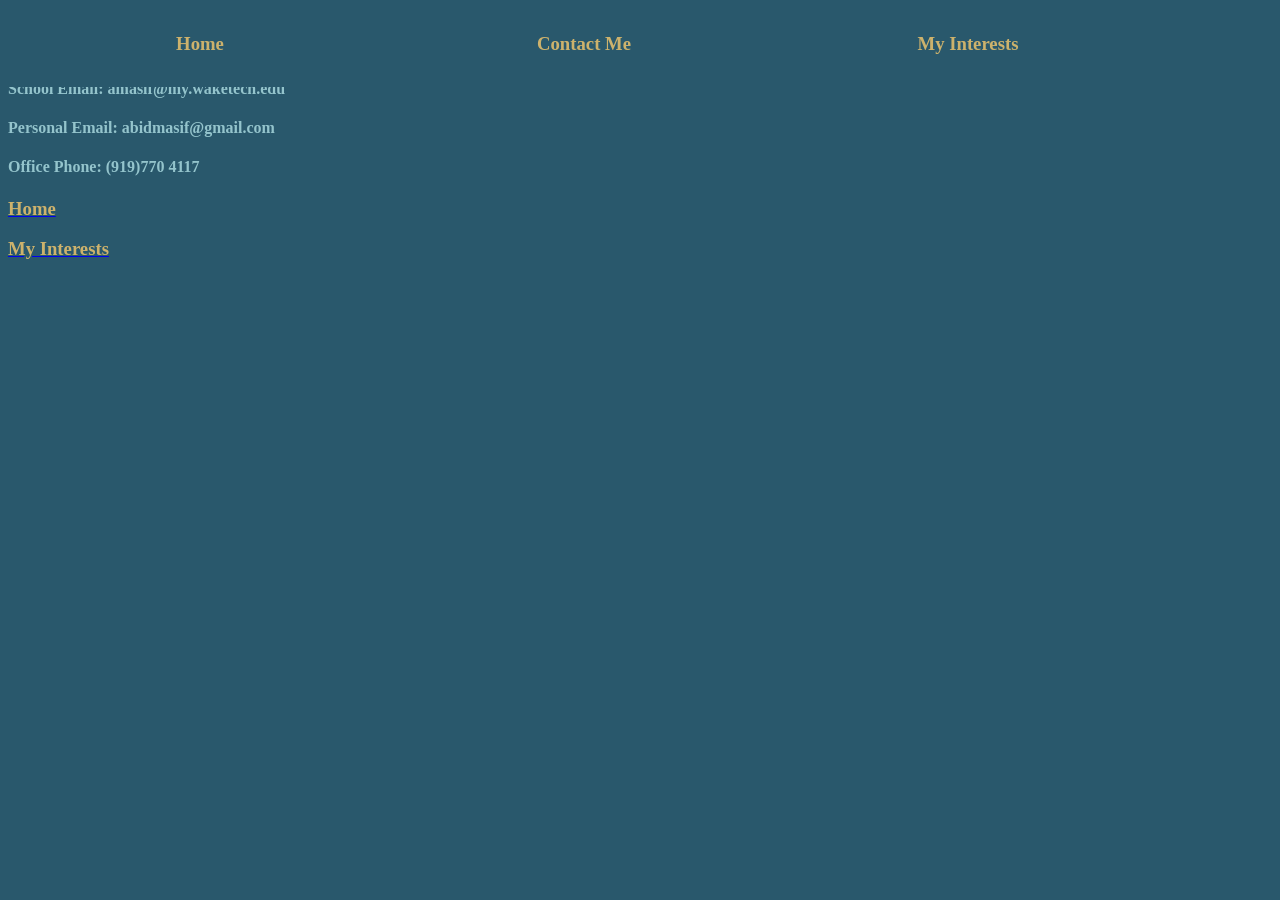
==== contact.html @ d6839494 "ahhh" ====
<!DOCTYPE html>
<html lang="en">
<head>
    <meta charset="UTF-8">
    <meta name="viewport" content="width=device-width, initial-scale=1.0">
    <title>Document</title>
    <link rel="stylesheet" href ="style.css">
</head>
<body>
    <section>
        <nav>
            <ul class="navigation">
                <li id="navlist"><a href="./index.html"><h3><strong>Home</strong></h3></a></li>
                <li id="navlist"><a href="./contact.html"><h3>Contact Me</h3></a></li>
                <li id="navlist"><a href="./interests.html"><h3>My Interests</h3></a></li>
            </ul>
        </nav>
    </section>

    <header>
        <h1 class="center">Contact Information</h1>
    </header>
    <p id="ContactInfo">
        <h4>
            School Email: amasif@my.waketech.edu
        </h4>
        <h4>
            Personal Email: abidmasif@gmail.com
        </h4>    
        <h4>
            Office Phone: (919)770 4117
        </h4>
    </p>
    <a href="./index.html">
        <h3><strong>Home</strong></h3>
    </a>
    <a href="./interests.html">
        <h3>My Interests</h3>
    </a>
</body>
</html>
---- style.css ----
/* Color palette:
Light Shade:#F9F8F8;
Light Accent:#BF8F7B;
Main Brand Color:#7B7B79;
Dark Accent: #858478;
Dark Shades: #2D3127

*/
*{
    font-family:'Poppins';
}
.center{
    text-align: center;
}
body{
background-color:#29586C
}

h1{
color:#81B589   
}
h2{
color:#66B0A8
}
h3{
color:#CDB26C
}
h4{
color:#94C4CC
}
p{
color:#BCC3A2
}
ul{
color:#F0E7C1
}
ol{
color:#C8B486
}
img {
    display: block;
    margin: 0 auto;
    width: 50%;
    border-radius: 70%;
}
.navigation {
width: 90%;
position: -webkit-sticky;
position: fixed;
top: 0;
display: flex;
flex-wrap: wrap;
list-style-type: none;
margin: 0;
padding: 0;
justify-content: space-evenly;
align-items: center;
background-color: #29586C;
}
#navlist {
flex: 1;
text-align: center;
}

#navlist a {
display: inline-block;
color:whitesmoke;
padding: 14px 16px;
text-decoration: none;
}
#navlist a:hover {
background-color: black;
}
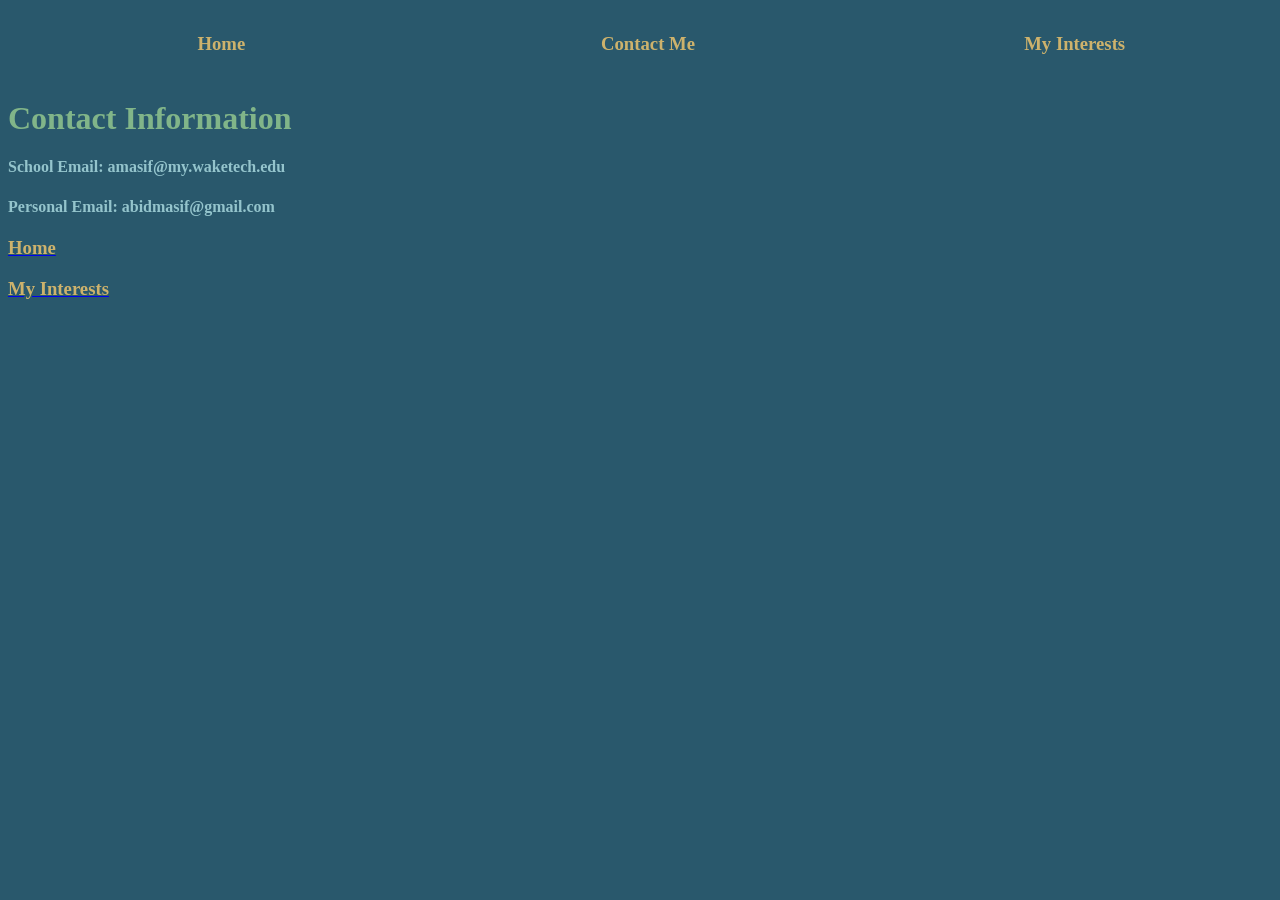
==== commit c6fddf39: "a" ====
--- a/contact.html
+++ b/contact.html
@@ -18,7 +18,7 @@
     </section>
 
     <header>
-        <h1 class="center">Contact Information</h1>
+        <h1 class="heads" class="center">Contact Information</h1>
     </header>
     <p id="ContactInfo">
         <h4>
@@ -27,9 +27,6 @@
         <h4>
             Personal Email: abidmasif@gmail.com
         </h4>    
-        <h4>
-            Office Phone: (919)770 4117
-        </h4>
     </p>
     <a href="./index.html">
         <h3><strong>Home</strong></h3>
--- a/style.css
+++ b/style.css
@@ -44,7 +44,7 @@
     border-radius: 70%;
 }
 .navigation {
-width: 90%;
+width: 100%;
 position: -webkit-sticky;
 position: fixed;
 top: 0;
@@ -71,4 +71,9 @@
 #navlist a:hover {
 background-color: black;
 }
-
+.heads{
+    margin-top: 100px;
+}
+@media screen {
+    
+}
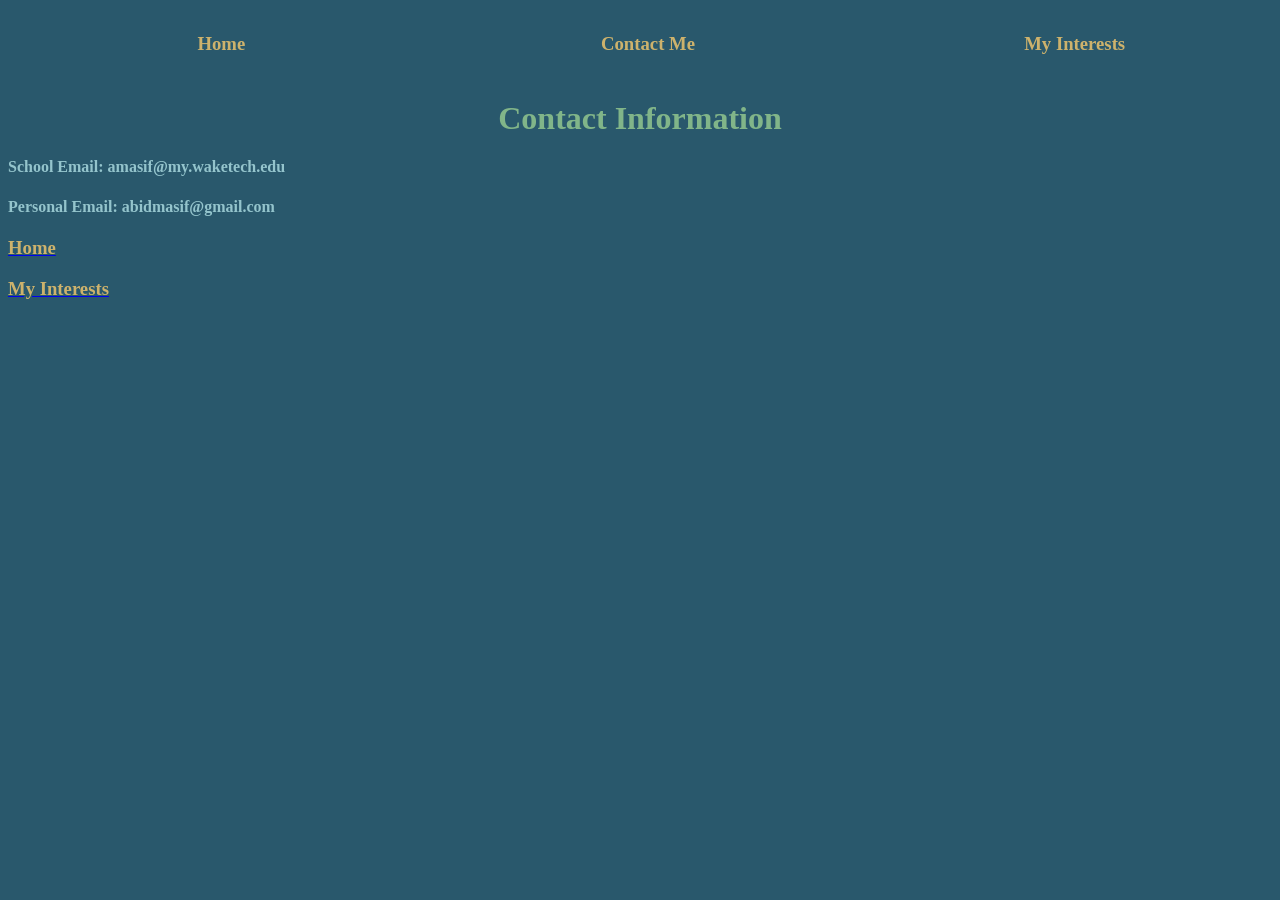
==== commit b1c7cf58: "aaa" ====
--- a/contact.html
+++ b/contact.html
@@ -18,7 +18,7 @@
     </section>
 
     <header>
-        <h1 class="heads" class="center">Contact Information</h1>
+        <h1 class="center">Contact Information</h1>
     </header>
     <p id="ContactInfo">
         <h4>
--- a/style.css
+++ b/style.css
@@ -71,7 +71,7 @@
 #navlist a:hover {
 background-color: black;
 }
-.heads{
+header{
     margin-top: 100px;
 }
 @media screen {
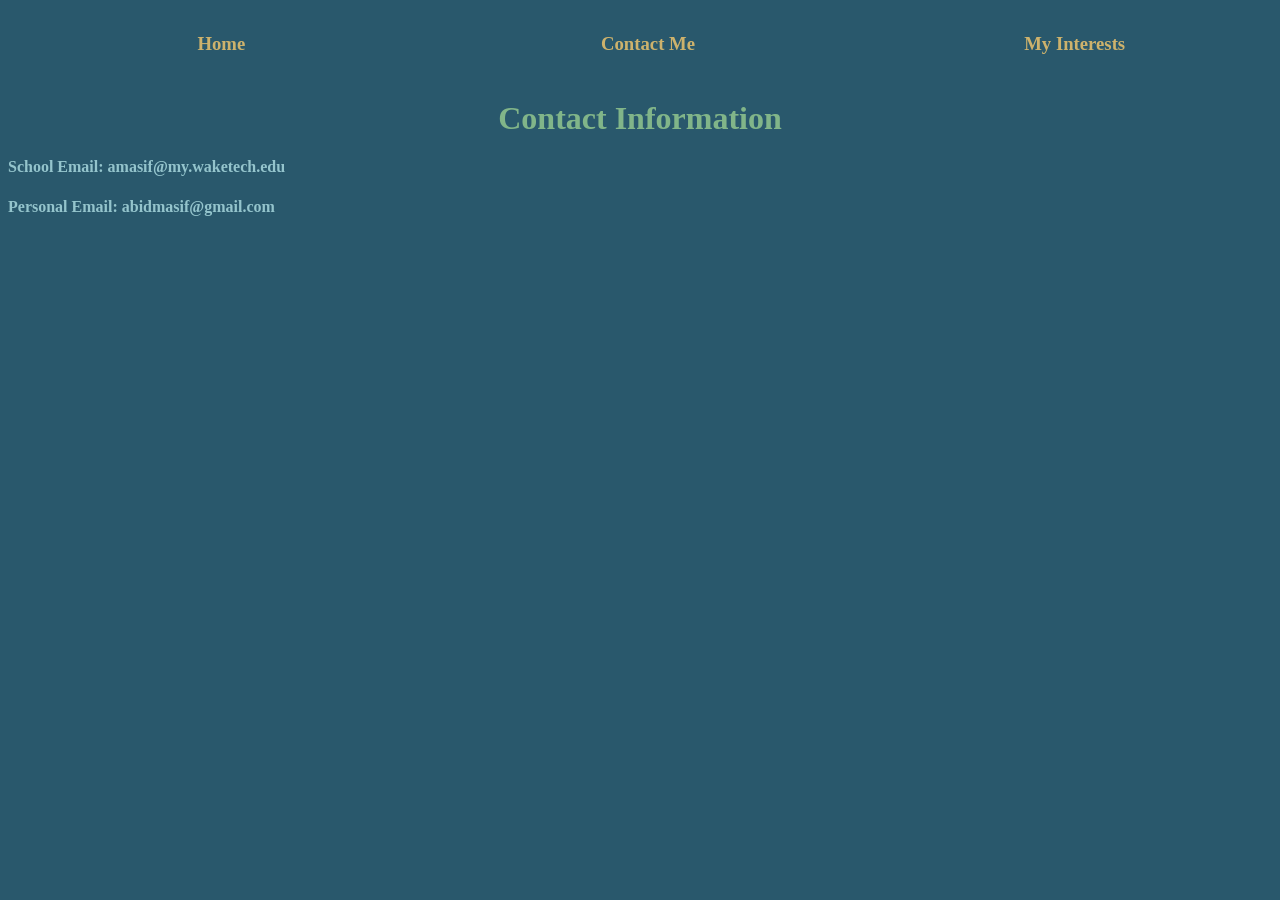
==== commit 7fffcaa8: "a" ====
--- a/contact.html
+++ b/contact.html
@@ -28,11 +28,6 @@
             Personal Email: abidmasif@gmail.com
         </h4>    
     </p>
-    <a href="./index.html">
-        <h3><strong>Home</strong></h3>
-    </a>
-    <a href="./interests.html">
-        <h3>My Interests</h3>
-    </a>
+
 </body>
 </html>
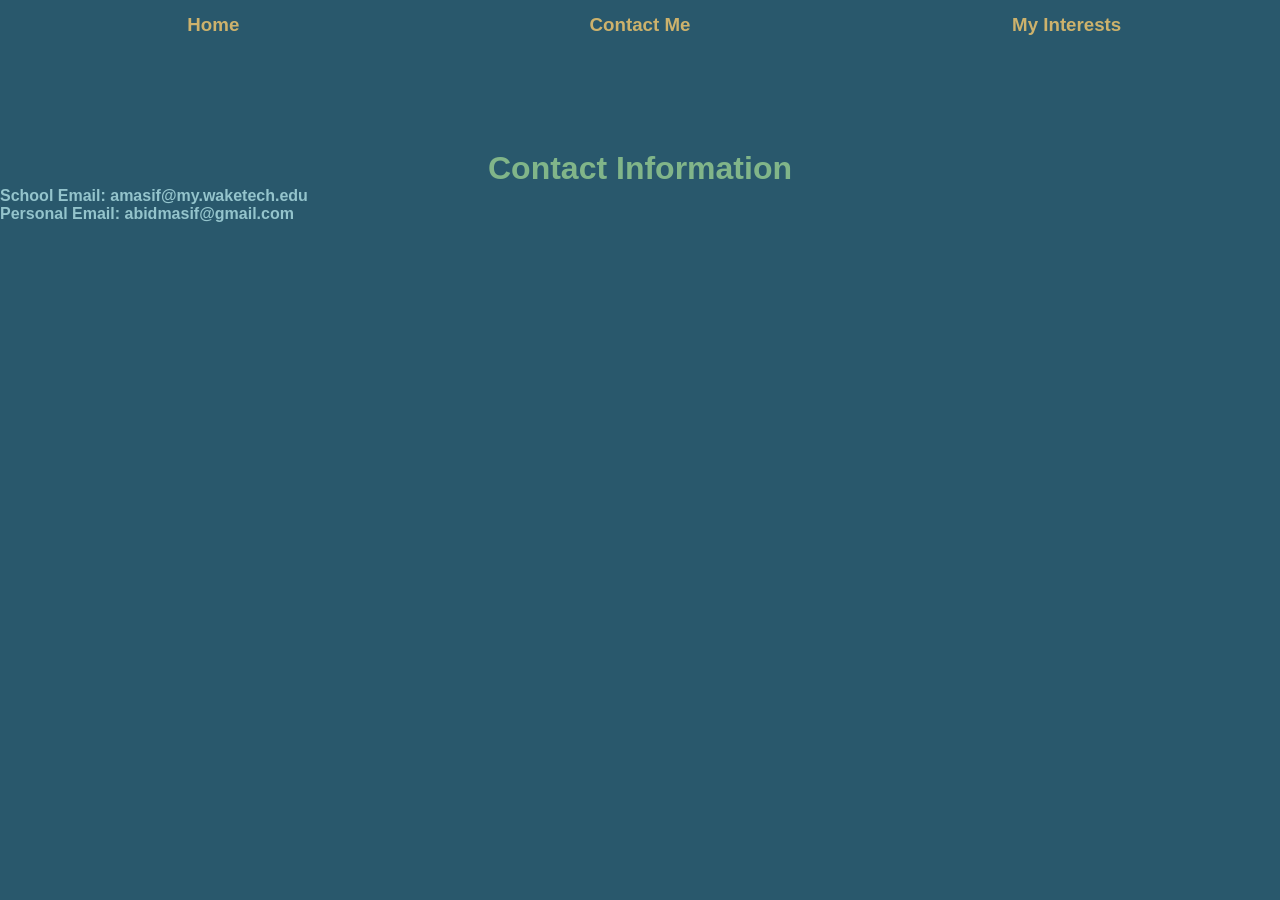
==== commit c296c97e: "yay" ====
--- a/contact.html
+++ b/contact.html
@@ -4,9 +4,10 @@
     <meta charset="UTF-8">
     <meta name="viewport" content="width=device-width, initial-scale=1.0">
     <title>Document</title>
-    <link rel="stylesheet" href ="style.css">
+    <link rel="stylesheet" href="style.css">
 </head>
 <body>
+    <!-- Navigation Bar -->
     <section>
         <nav>
             <ul class="navigation">
@@ -17,17 +18,18 @@
         </nav>
     </section>
 
+    <!-- Header Section -->
     <header>
         <h1 class="center">Contact Information</h1>
     </header>
+
+    <!-- Contact Information -->
     <p id="ContactInfo">
-        <h4>
-            School Email: amasif@my.waketech.edu
-        </h4>
-        <h4>
-            Personal Email: abidmasif@gmail.com
-        </h4>    
+        <h4>School Email: amasif@my.waketech.edu</h4>
+        <h4>Personal Email: abidmasif@gmail.com</h4>
     </p>
+
+    <!-- Form Section (to be added in 'contact.html') -->
 
 </body>
 </html>
--- a/style.css
+++ b/style.css
@@ -6,74 +6,188 @@
 Dark Shades: #2D3127
 
 */
-*{
-    font-family:'Poppins';
+/* Global Styles */
+* {
+    font-family: 'Poppins', sans-serif;
+    margin: 0;
+    padding: 0;
+    box-sizing: border-box;
 }
-.center{
+
+/* Basic Page Styles */
+body {
+    background-color: #29586C;
+    color: #BCC3A2;
+}
+
+.center {
     text-align: center;
 }
-body{
-background-color:#29586C
+
+h1 {
+    color: #81B589;
 }
 
-h1{
-color:#81B589   
+h2 {
+    color: #66B0A8;
 }
-h2{
-color:#66B0A8
+
+h3 {
+    color: #CDB26C;
 }
-h3{
-color:#CDB26C
+
+h4 {
+    color: #94C4CC;
 }
-h4{
-color:#94C4CC
+
+p {
+    color: #BCC3A2;
 }
-p{
-color:#BCC3A2
+
+ul {
+    color: #F0E7C1;
 }
-ul{
-color:#F0E7C1
+
+ol {
+    color: #C8B486;
 }
-ol{
-color:#C8B486
-}
+
 img {
     display: block;
     margin: 0 auto;
     width: 50%;
     border-radius: 70%;
 }
+
+/* Navigation Bar */
 .navigation {
-width: 100%;
-position: -webkit-sticky;
-position: fixed;
-top: 0;
-display: flex;
-flex-wrap: wrap;
-list-style-type: none;
-margin: 0;
-padding: 0;
-justify-content: space-evenly;
-align-items: center;
-background-color: #29586C;
+    width: 100%;
+    position: -webkit-sticky;
+    position: sticky;
+    top: 0;
+    display: flex;
+    flex-wrap: wrap;
+    list-style-type: none;
+    margin: 0;
+    padding: 0;
+    justify-content: space-evenly;
+    align-items: center;
+    background-color: #29586C;
 }
+
 #navlist {
-flex: 1;
-text-align: center;
+    flex: 1;
+    text-align: center;
 }
 
 #navlist a {
-display: inline-block;
-color:whitesmoke;
-padding: 14px 16px;
-text-decoration: none;
+    display: inline-block;
+    color: whitesmoke;
+    padding: 14px 16px;
+    text-decoration: none;
 }
+
 #navlist a:hover {
-background-color: black;
+    background-color: black;
 }
-header{
+
+/* Header Styling */
+header {
     margin-top: 100px;
 }
-@media screen {
-    
-}+
+/* Flexbox Layout for 3-column */
+.container {
+    display: flex;
+    flex-wrap: wrap;
+    justify-content: space-evenly;
+    align-items: center;
+    background-color: #f0f0f0;
+    padding: 20px;
+    height: 300px;
+}
+
+.box {
+    background-color: rgba(0, 0, 0, 0.1);
+    color: #333;
+    padding: 15px;
+    margin: 10px;
+    flex-grow: 1;
+    min-width: 200px;
+    text-align: center;
+}
+
+/* Responsive Design for Small Screens */
+@media screen and (max-width: 600px) {
+    .navigation {
+        flex-direction: column;
+    }
+    .container {
+        flex-direction: column;
+    }
+    .box {
+        min-width: 100%;
+    }
+}
+
+/* Button Hover and Focus Styling */
+button, a {
+    cursor: pointer;
+}
+
+button:hover, a:hover {
+    background-color: #CDB26C;
+}
+
+input:focus, textarea:focus, button:focus {
+    border-color: #81B589;
+}
+
+/* Form Styling */
+form {
+    width: 80%;
+    margin: 0 auto;
+    background-color: #fff;
+    padding: 20px;
+    border-radius: 8px;
+    box-shadow: 0 4px 8px rgba(0, 0, 0, 0.1);
+}
+
+form input, form textarea, form select {
+    width: 100%;
+    padding: 10px;
+    margin: 10px 0;
+    border-radius: 4px;
+    border: 1px solid #ddd;
+}
+
+form input:focus, form textarea:focus {
+    outline: none;
+    border: 1px solid #81B589;
+}
+
+form button {
+    background-color: #66B0A8;
+    color: white;
+    padding: 12px;
+    border: none;
+    border-radius: 5px;
+    cursor: pointer;
+}
+
+form button:hover {
+    background-color: #81B589;
+}
+
+/* Media Queries */
+@media screen and (max-width: 600px) {
+    .navigation {
+        flex-direction: column;
+    }
+    .container {
+        flex-direction: column;
+    }
+    .box {
+        min-width: 100%;
+    }
+}
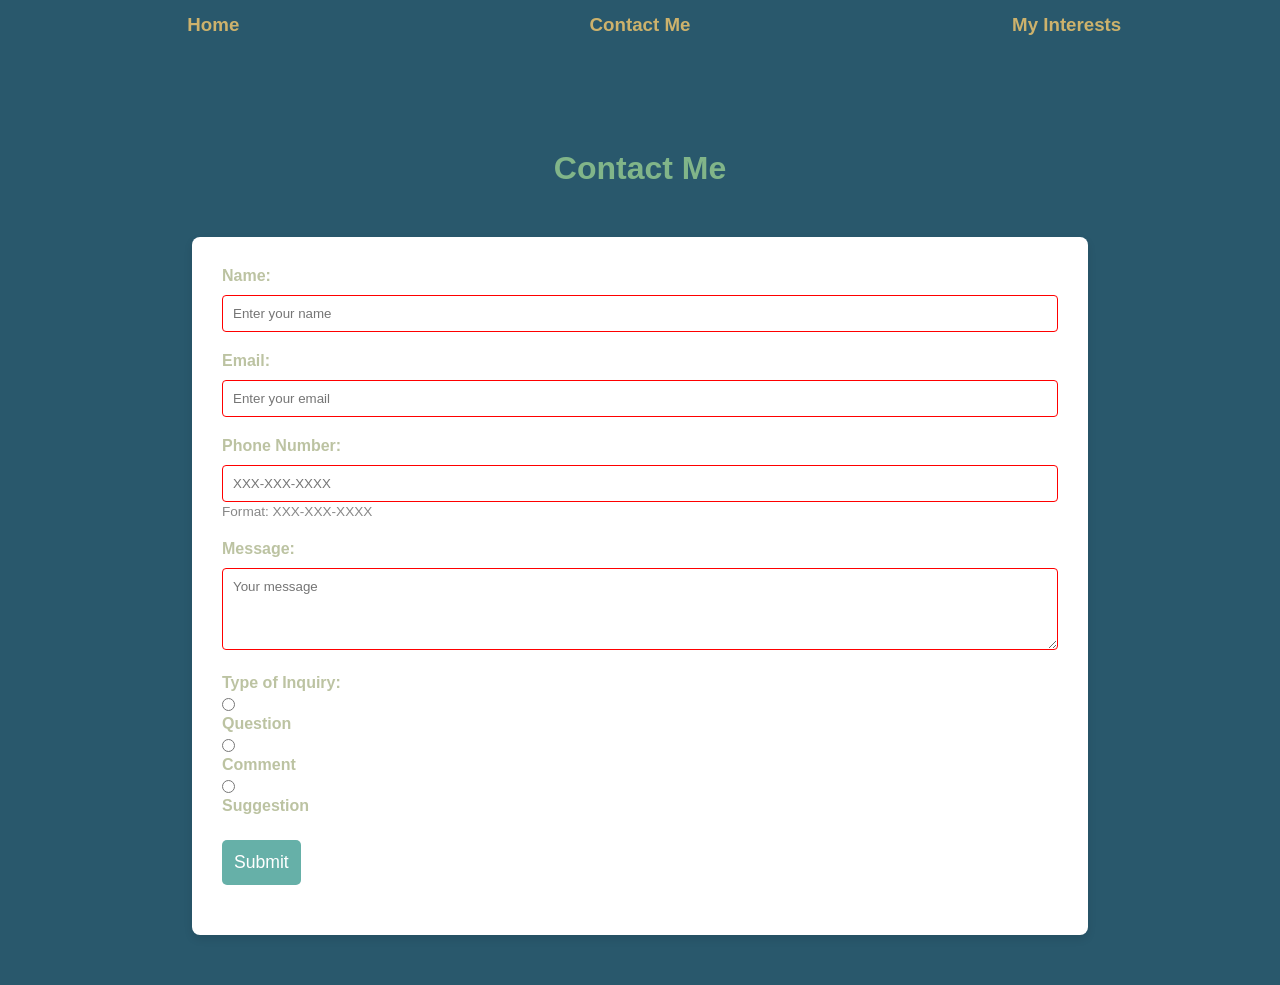
==== commit 1b06e562: "yay" ====
--- a/contact.html
+++ b/contact.html
@@ -3,7 +3,7 @@
 <head>
     <meta charset="UTF-8">
     <meta name="viewport" content="width=device-width, initial-scale=1.0">
-    <title>Document</title>
+    <title>Contact Me</title>
     <link rel="stylesheet" href="style.css">
 </head>
 <body>
@@ -20,16 +20,50 @@
 
     <!-- Header Section -->
     <header>
-        <h1 class="center">Contact Information</h1>
+        <h1 class="center">Contact Me</h1>
     </header>
 
-    <!-- Contact Information -->
-    <p id="ContactInfo">
-        <h4>School Email: amasif@my.waketech.edu</h4>
-        <h4>Personal Email: abidmasif@gmail.com</h4>
-    </p>
+    <!-- Contact Form -->
+    <section class="form-section">
+        <form action="#" method="POST">
+            <div class="form-group">
+                <label for="name">Name:</label>
+                <input type="text" id="name" name="name" required placeholder="Enter your name">
+            </div>
 
-    <!-- Form Section (to be added in 'contact.html') -->
+            <div class="form-group">
+                <label for="email">Email:</label>
+                <input type="email" id="email" name="email" required placeholder="Enter your email">
+            </div>
+
+            <div class="form-group">
+                <label for="phone">Phone Number:</label>
+                <input type="tel" id="phone" name="phone" pattern="\d{3}[\-]\d{3}[\-]\d{4}" placeholder="XXX-XXX-XXXX" required>
+                <small>Format: XXX-XXX-XXXX</small>
+            </div>
+
+            <div class="form-group">
+                <label for="message">Message:</label>
+                <textarea id="message" name="message" required minlength="10" placeholder="Your message" rows="4"></textarea>
+            </div>
+
+            <div class="form-group">
+                <label>Type of Inquiry:</label>
+                <input type="radio" id="question" name="inquiry" value="Question" required>
+                <label for="question">Question</label>
+
+                <input type="radio" id="comment" name="inquiry" value="Comment" required>
+                <label for="comment">Comment</label>
+
+                <input type="radio" id="suggestion" name="inquiry" value="Suggestion" required>
+                <label for="suggestion">Suggestion</label>
+            </div>
+
+            <div class="form-group">
+                <button type="submit">Submit</button>
+            </div>
+        </form>
+    </section>
 
 </body>
 </html>
--- a/style.css
+++ b/style.css
@@ -1,11 +1,3 @@
-/* Color palette:
-Light Shade:#F9F8F8;
-Light Accent:#BF8F7B;
-Main Brand Color:#7B7B79;
-Dark Accent: #858478;
-Dark Shades: #2D3127
-
-*/
 /* Global Styles */
 * {
     font-family: 'Poppins', sans-serif;
@@ -96,25 +88,84 @@
     margin-top: 100px;
 }
 
-/* Flexbox Layout for 3-column */
-.container {
-    display: flex;
-    flex-wrap: wrap;
-    justify-content: space-evenly;
-    align-items: center;
-    background-color: #f0f0f0;
-    padding: 20px;
-    height: 300px;
+/* Form Section Styling */
+.form-section {
+    width: 70%;
+    margin: 50px auto;
+    background-color: #fff;
+    padding: 30px;
+    border-radius: 8px;
+    box-shadow: 0 4px 8px rgba(0, 0, 0, 0.1);
 }
 
-.box {
-    background-color: rgba(0, 0, 0, 0.1);
-    color: #333;
-    padding: 15px;
-    margin: 10px;
-    flex-grow: 1;
-    min-width: 200px;
-    text-align: center;
+form {
+    display: flex;
+    flex-direction: column;
+}
+
+.form-group {
+    margin-bottom: 20px;
+}
+
+label {
+    font-weight: bold;
+    margin-bottom: 5px;
+    display: block;
+}
+
+input, textarea {
+    width: 100%;
+    padding: 10px;
+    margin-top: 5px;
+    border-radius: 4px;
+    border: 1px solid #ddd;
+}
+
+textarea {
+    resize: vertical;
+}
+
+input:focus, textarea:focus {
+    border-color: #81B589;
+    outline: none;
+}
+
+input[type="radio"] {
+    width: auto;
+    margin: 0 10px 0 0;
+}
+
+small {
+    font-size: 0.85em;
+    color: #888;
+}
+
+/* Button Styling */
+button {
+    background-color: #66B0A8;
+    color: white;
+    padding: 12px;
+    border: none;
+    border-radius: 5px;
+    cursor: pointer;
+    font-size: 1.1em;
+}
+
+button:hover {
+    background-color: #81B589;
+}
+
+/* Error and Validation Messages */
+input:invalid, textarea:invalid {
+    border-color: red;
+}
+
+input:invalid:focus, textarea:invalid:focus {
+    border-color: darkred;
+}
+
+input:valid, textarea:valid {
+    border-color: green;
 }
 
 /* Responsive Design for Small Screens */
@@ -122,72 +173,12 @@
     .navigation {
         flex-direction: column;
     }
-    .container {
-        flex-direction: column;
+
+    .form-section {
+        width: 90%;
     }
-    .box {
-        min-width: 100%;
+
+    .form-group {
+        margin-bottom: 15px;
     }
 }
-
-/* Button Hover and Focus Styling */
-button, a {
-    cursor: pointer;
-}
-
-button:hover, a:hover {
-    background-color: #CDB26C;
-}
-
-input:focus, textarea:focus, button:focus {
-    border-color: #81B589;
-}
-
-/* Form Styling */
-form {
-    width: 80%;
-    margin: 0 auto;
-    background-color: #fff;
-    padding: 20px;
-    border-radius: 8px;
-    box-shadow: 0 4px 8px rgba(0, 0, 0, 0.1);
-}
-
-form input, form textarea, form select {
-    width: 100%;
-    padding: 10px;
-    margin: 10px 0;
-    border-radius: 4px;
-    border: 1px solid #ddd;
-}
-
-form input:focus, form textarea:focus {
-    outline: none;
-    border: 1px solid #81B589;
-}
-
-form button {
-    background-color: #66B0A8;
-    color: white;
-    padding: 12px;
-    border: none;
-    border-radius: 5px;
-    cursor: pointer;
-}
-
-form button:hover {
-    background-color: #81B589;
-}
-
-/* Media Queries */
-@media screen and (max-width: 600px) {
-    .navigation {
-        flex-direction: column;
-    }
-    .container {
-        flex-direction: column;
-    }
-    .box {
-        min-width: 100%;
-    }
-}
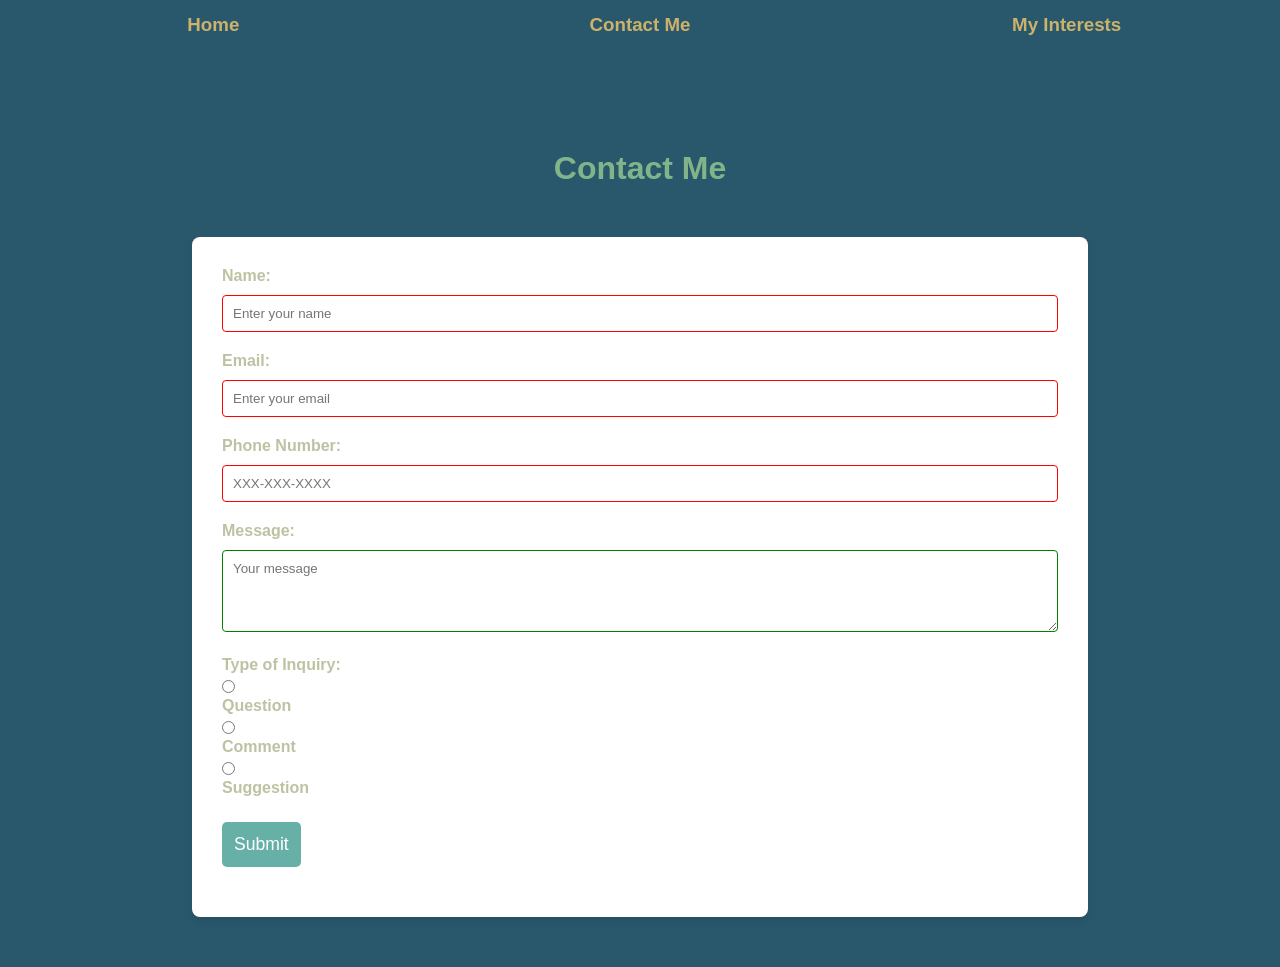
==== commit 591afe40: "almost" ====
--- a/contact.html
+++ b/contact.html
@@ -7,7 +7,7 @@
     <link rel="stylesheet" href="style.css">
 </head>
 <body>
-    <!-- Navigation Bar -->
+ 
     <section>
         <nav>
             <ul class="navigation">
@@ -18,12 +18,12 @@
         </nav>
     </section>
 
-    <!-- Header Section -->
+
     <header>
         <h1 class="center">Contact Me</h1>
     </header>
 
-    <!-- Contact Form -->
+ 
     <section class="form-section">
         <form action="#" method="POST">
             <div class="form-group">
@@ -38,13 +38,12 @@
 
             <div class="form-group">
                 <label for="phone">Phone Number:</label>
-                <input type="tel" id="phone" name="phone" pattern="\d{3}[\-]\d{3}[\-]\d{4}" placeholder="XXX-XXX-XXXX" required>
-                <small>Format: XXX-XXX-XXXX</small>
+                <input type="tel" id="phone" name="phone" placeholder="XXX-XXX-XXXX" required>
             </div>
 
             <div class="form-group">
                 <label for="message">Message:</label>
-                <textarea id="message" name="message" required minlength="10" placeholder="Your message" rows="4"></textarea>
+                <textarea id="message" name="message"  placeholder="Your message" rows="4"></textarea>
             </div>
 
             <div class="form-group">
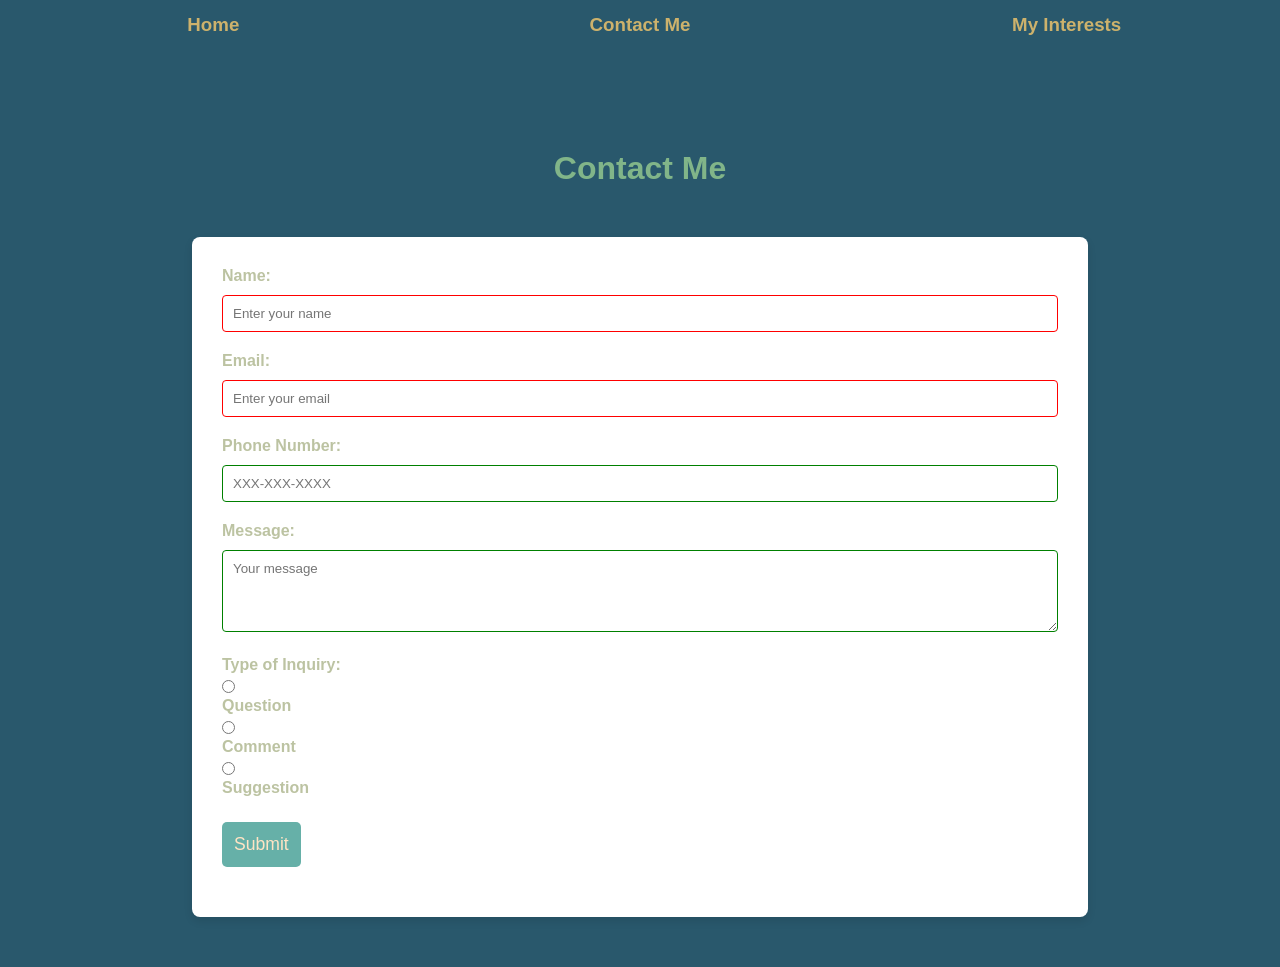
==== commit 6cfe56c9: "Finished the Contact html" ====
--- a/contact.html
+++ b/contact.html
@@ -38,7 +38,7 @@
 
             <div class="form-group">
                 <label for="phone">Phone Number:</label>
-                <input type="tel" id="phone" name="phone" placeholder="XXX-XXX-XXXX" required>
+                <input type="tel" id="phone" name="phone" placeholder="XXX-XXX-XXXX">
             </div>
 
             <div class="form-group">
--- a/style.css
+++ b/style.css
@@ -1,4 +1,4 @@
-/* Global Styles */
+
 * {
     font-family: 'Poppins', sans-serif;
     margin: 0;
@@ -6,7 +6,7 @@
     box-sizing: border-box;
 }
 
-/* Basic Page Styles */
+
 body {
     background-color: #29586C;
     color: #BCC3A2;
@@ -51,7 +51,7 @@
     border-radius: 70%;
 }
 
-/* Navigation Bar */
+
 .navigation {
     width: 100%;
     position: -webkit-sticky;
@@ -83,12 +83,12 @@
     background-color: black;
 }
 
-/* Header Styling */
+
 header {
     margin-top: 100px;
 }
 
-/* Form Section Styling */
+
 .form-section {
     width: 70%;
     margin: 50px auto;
@@ -140,10 +140,10 @@
     color: #888;
 }
 
-/* Button Styling */
+
 button {
     background-color: #66B0A8;
-    color: white;
+    color: bisque;
     padding: 12px;
     border: none;
     border-radius: 5px;
@@ -155,7 +155,7 @@
     background-color: #81B589;
 }
 
-/* Error and Validation Messages */
+
 input:invalid, textarea:invalid {
     border-color: red;
 }
@@ -168,7 +168,7 @@
     border-color: green;
 }
 
-/* Responsive Design for Small Screens */
+
 @media screen and (max-width: 600px) {
     .navigation {
         flex-direction: column;
